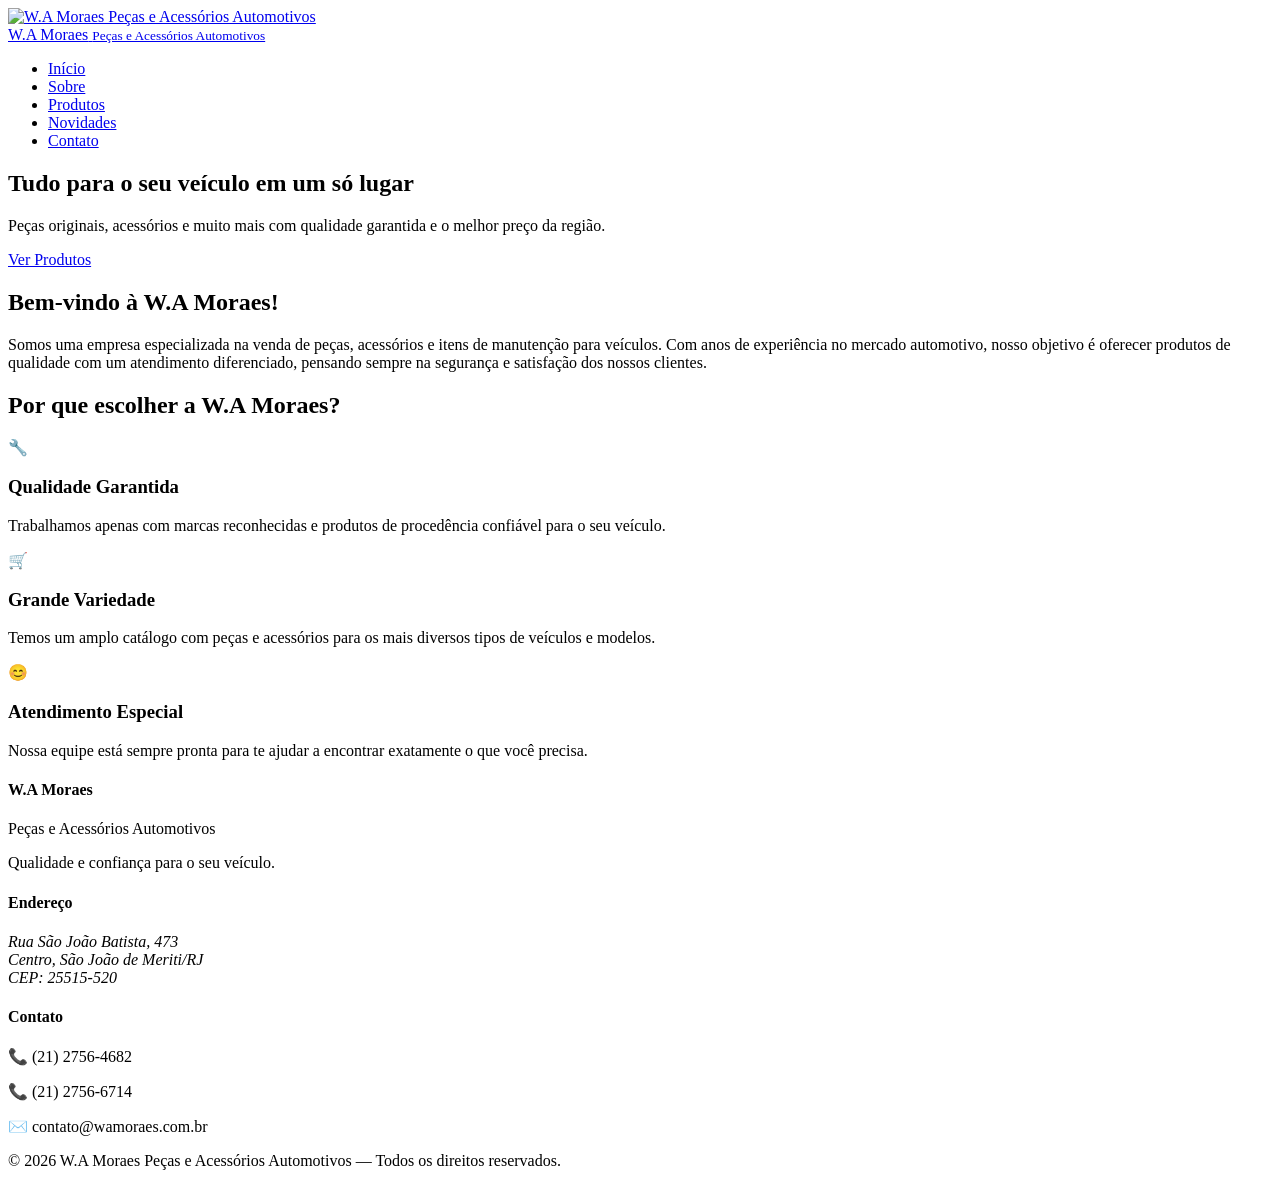
==== index.html @ 0c4d448b "Add files via upload" ====
<!DOCTYPE html>
<html lang="pt-BR">
<head>
    <meta charset="UTF-8">
    <meta name="viewport" content="width=device-width, initial-scale=1.0">
    <title>W.A Moraes - Peças e Acessórios Automotivos</title>
    <link rel="icon" type="image/x-icon" href="W_AMORAESLOGO.png">
    <link rel="stylesheet" href="ccsssss.css">
</head>
<body>

    <!-- CABEÇALHO -->
    <header>
        <div class="header-topo">
            <a href="index.html" class="logo">
                <img src="Imagens/W_AMORAESLOGO.png" alt="W.A Moraes Peças e Acessórios Automotivos" class="logo-icone">
                <div class="logo-texto">
                    <span>W.A Moraes</span>
                    <small>Peças e Acessórios Automotivos</small>
                </div>
            </a>
        </div>
    </header>

    <!-- MENU DE NAVEGAÇÃO -->
    <nav>
        <ul>
            <li><a href="index.html" class="ativo">Início</a></li>
            <li><a href="sobre.html">Sobre</a></li>
            <li><a href="produtos.php">Produtos</a></li>
            <li><a href="novidades.html">Novidades</a></li>
            <li><a href="contato.html">Contato</a></li>
        </ul>
    </nav>

    <!-- CONTEÚDO PRINCIPAL -->
    <main>

        <!-- BANNER PRINCIPAL -->
        <section class="banner">
            <h1>Tudo para o seu veículo em um só lugar</h1>
            <p>Peças originais, acessórios e muito mais com qualidade garantida e o melhor preço da região.</p>
            <a href="produtos.php" class="btn-amarelo">Ver Produtos</a>
        </section>

        <!-- PEQUENA APRESENTAÇÃO -->
        <section class="apresentacao">
            <h2>Bem-vindo à W.A Moraes!</h2>
            <p>
                Somos uma empresa especializada na venda de peças, acessórios e itens de manutenção para veículos.
                Com anos de experiência no mercado automotivo, nosso objetivo é oferecer produtos de qualidade
                com um atendimento diferenciado, pensando sempre na segurança e satisfação dos nossos clientes.
            </p>
        </section>

        <!-- DESTAQUES -->
        <section>
            <h2 class="titulo-secao">Por que escolher a W.A Moraes?</h2>

            <div class="destaques">

                <div class="card-destaque">
                    <div class="icone-destaque">🔧</div>
                    <h3>Qualidade Garantida</h3>
                    <p>Trabalhamos apenas com marcas reconhecidas e produtos de procedência confiável para o seu veículo.</p>
                </div>

                <div class="card-destaque">
                    <div class="icone-destaque">🛒</div>
                    <h3>Grande Variedade</h3>
                    <p>Temos um amplo catálogo com peças e acessórios para os mais diversos tipos de veículos e modelos.</p>
                </div>

                <div class="card-destaque">
                    <div class="icone-destaque">😊</div>
                    <h3>Atendimento Especial</h3>
                    <p>Nossa equipe está sempre pronta para te ajudar a encontrar exatamente o que você precisa.</p>
                </div>

            </div>
        </section>

    </main>

    <!-- RODAPÉ -->
    <footer>
        <div class="footer-conteudo">

            <div class="footer-bloco">
                <h4>W.A Moraes</h4>
                <p>Peças e Acessórios Automotivos</p>
                <p>Qualidade e confiança para o seu veículo.</p>
            </div>

            <div class="footer-bloco">
                <h4>Endereço</h4>
                <address>
                     Rua São João Batista, 473<br>
                    Centro, São João de Meriti/RJ<br>
                    CEP: 25515-520
                </address>
            </div>

            <div class="footer-bloco">
                <h4>Contato</h4>
                <p>📞 (21) 2756-4682 </p>
                <p>📞 (21) 2756-6714 </p>
                <p>✉️ contato@wamoraes.com.br</p>
            </div>

        </div>

        <p class="footer-copy">© 2026 W.A Moraes Peças e Acessórios Automotivos — Todos os direitos reservados.</p>
    </footer>

</body>
</html>
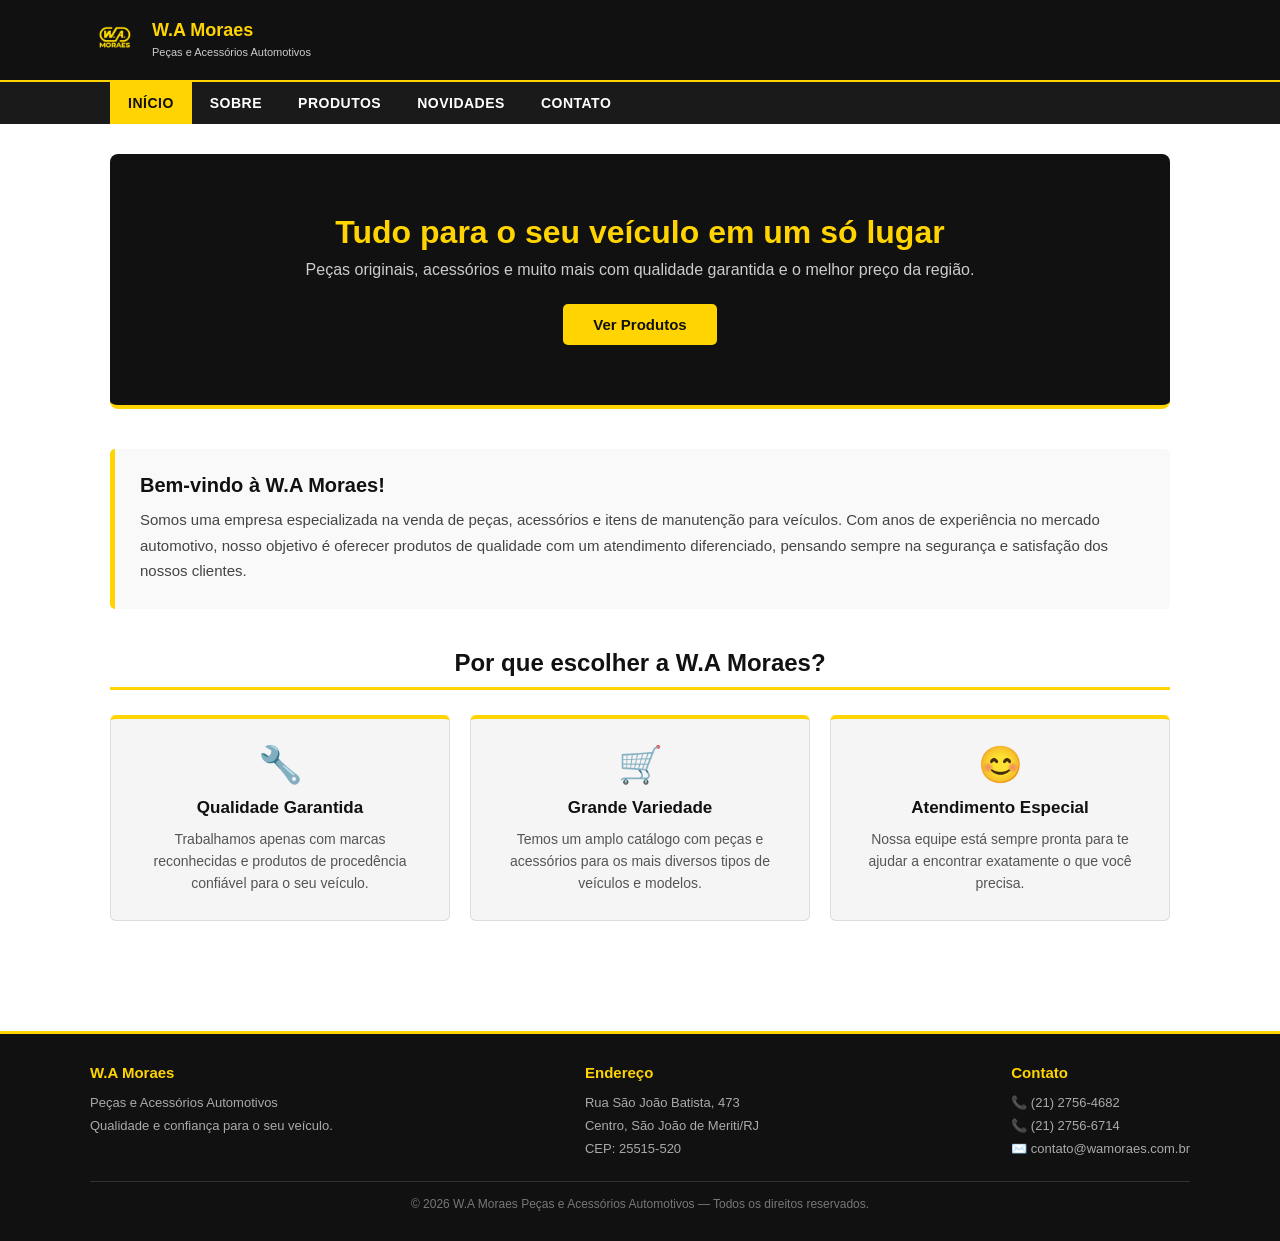
==== commit daeb08f4: "Add files via upload" ====
--- a/index.html
+++ b/index.html
@@ -4,7 +4,7 @@
     <meta charset="UTF-8">
     <meta name="viewport" content="width=device-width, initial-scale=1.0">
     <title>W.A Moraes - Peças e Acessórios Automotivos</title>
-    <link rel="icon" type="image/x-icon" href="W_AMORAESLOGO.png">
+    <link rel="icon" type="image/x-icon" href="Imagens/W_AMORAESLOGO.png">
     <link rel="stylesheet" href="ccsssss.css">
 </head>
 <body>
@@ -27,7 +27,7 @@
         <ul>
             <li><a href="index.html" class="ativo">Início</a></li>
             <li><a href="sobre.html">Sobre</a></li>
-            <li><a href="produtos.php">Produtos</a></li>
+            <li><a href="produtos.html">Produtos</a></li>
             <li><a href="novidades.html">Novidades</a></li>
             <li><a href="contato.html">Contato</a></li>
         </ul>
@@ -40,7 +40,7 @@
         <section class="banner">
             <h1>Tudo para o seu veículo em um só lugar</h1>
             <p>Peças originais, acessórios e muito mais com qualidade garantida e o melhor preço da região.</p>
-            <a href="produtos.php" class="btn-amarelo">Ver Produtos</a>
+            <a href="produtos.html" class="btn-amarelo">Ver Produtos</a>
         </section>
 
         <!-- PEQUENA APRESENTAÇÃO -->
--- a/ccsssss.css
+++ b/ccsssss.css
@@ -0,0 +1,681 @@
+/* ============================================
+   W.A Moraes Peças e Acessórios Automotivos
+   Arquivo: css/style.css
+   Aluno: 1º Trimestre - Desenvolvimento Front-End
+   ============================================ */
+
+/* Reset básico */
+* {
+    margin: 0;
+    padding: 0;
+    box-sizing: border-box;
+}
+
+body {
+    font-family: Arial, sans-serif;
+    background-color: #ffffff;
+    color: #111111;
+}
+
+/* ============================================
+   HEADER E NAVEGAÇÃO
+   ============================================ */
+
+header {
+    background-color: #111111;
+    padding: 15px 20px;
+}
+
+.header-topo {
+    display: flex;
+    align-items: center;
+    justify-content: space-between;
+    max-width: 1100px;
+    margin: 0 auto;
+    flex-wrap: wrap;
+    gap: 10px;
+}
+
+.logo {
+    display: flex;
+    align-items: center;
+    gap: 12px;
+    text-decoration: none;
+}
+
+.logo-icone {
+  width: 50px;
+    height: 50px;
+    object-fit: contain;
+    display: block;
+}
+
+.logo-texto span {
+    display: block;
+    color: #FFD400;
+    font-size: 18px;
+    font-weight: bold;
+    line-height: 1.2;
+}
+
+.logo-texto small {
+    color: #cccccc;
+    font-size: 11px;
+}
+
+nav {
+    background-color: #1a1a1a;
+    border-top: 2px solid #FFD400;
+}
+
+nav ul {
+    display: flex;
+    list-style: none;
+    max-width: 1100px;
+    margin: 0 auto;
+    padding: 0 20px;
+    flex-wrap: wrap;
+}
+
+nav ul li a {
+    display: block;
+    color: #ffffff;
+    text-decoration: none;
+    padding: 13px 18px;
+    font-size: 14px;
+    font-weight: bold;
+    text-transform: uppercase;
+    letter-spacing: 0.5px;
+}
+
+nav ul li a:hover {
+    background-color: #FFD400;
+    color: #111111;
+}
+
+nav ul li a.ativo {
+    background-color: #FFD400;
+    color: #111111;
+}
+
+/* ============================================
+   MAIN / CONTEÚDO PRINCIPAL
+   ============================================ */
+
+main {
+    max-width: 1100px;
+    margin: 0 auto;
+    padding: 30px 20px;
+}
+
+/* ============================================
+   BANNER (index.html)
+   ============================================ */
+
+.banner {
+    background-color: #111111;
+    color: #ffffff;
+    padding: 60px 40px;
+    text-align: center;
+    border-radius: 8px;
+    margin-bottom: 40px;
+    border-bottom: 4px solid #FFD400;
+}
+
+.banner h1 {
+    font-size: 32px;
+    color: #FFD400;
+    margin-bottom: 10px;
+}
+
+.banner p {
+    font-size: 16px;
+    color: #cccccc;
+    margin-bottom: 25px;
+}
+
+.btn-amarelo {
+    display: inline-block;
+    background-color: #FFD400;
+    color: #111111;
+    padding: 12px 30px;
+    border-radius: 5px;
+    text-decoration: none;
+    font-weight: bold;
+    font-size: 15px;
+}
+
+.btn-amarelo:hover {
+    background-color: #e6bf00;
+}
+
+/* ============================================
+   SEÇÃO DE DESTAQUES (index.html)
+   ============================================ */
+
+.titulo-secao {
+    text-align: center;
+    font-size: 24px;
+    margin-bottom: 25px;
+    color: #111111;
+    border-bottom: 3px solid #FFD400;
+    padding-bottom: 10px;
+}
+
+.destaques {
+    display: flex;
+    gap: 20px;
+    flex-wrap: wrap;
+    margin-bottom: 40px;
+}
+
+.card-destaque {
+    flex: 1;
+    min-width: 220px;
+    background-color: #f5f5f5;
+    border: 1px solid #dddddd;
+    border-top: 4px solid #FFD400;
+    border-radius: 6px;
+    padding: 25px 20px;
+    text-align: center;
+}
+
+.card-destaque h3 {
+    font-size: 17px;
+    margin-bottom: 10px;
+    color: #111111;
+}
+
+.card-destaque p {
+    font-size: 14px;
+    color: #555555;
+    line-height: 1.6;
+}
+
+.icone-destaque {
+    font-size: 36px;
+    margin-bottom: 12px;
+}
+
+/* Apresentação */
+.apresentacao {
+    background-color: #f9f9f9;
+    border-left: 5px solid #FFD400;
+    padding: 25px;
+    border-radius: 5px;
+    margin-bottom: 40px;
+}
+
+.apresentacao h2 {
+    font-size: 20px;
+    margin-bottom: 10px;
+}
+
+.apresentacao p {
+    font-size: 15px;
+    color: #444444;
+    line-height: 1.7;
+}
+
+/* ============================================
+   PÁGINA SOBRE
+   ============================================ */
+
+.sobre-intro {
+    display: flex;
+    gap: 30px;
+    flex-wrap: wrap;
+    margin-bottom: 35px;
+}
+
+.sobre-texto {
+    flex: 1;
+    min-width: 250px;
+}
+
+.sobre-texto h2 {
+    font-size: 22px;
+    margin-bottom: 12px;
+    color: #111111;
+}
+
+.sobre-texto p {
+    font-size: 15px;
+    color: #444444;
+    line-height: 1.7;
+    margin-bottom: 10px;
+}
+
+.missao-visao {
+    display: flex;
+    gap: 20px;
+    flex-wrap: wrap;
+    margin-bottom: 35px;
+}
+
+.card-mv {
+    flex: 1;
+    min-width: 220px;
+    background-color: #111111;
+    color: #ffffff;
+    padding: 25px;
+    border-radius: 6px;
+    border-top: 4px solid #FFD400;
+}
+
+.card-mv h3 {
+    font-size: 17px;
+    color: #FFD400;
+    margin-bottom: 10px;
+}
+
+.card-mv p {
+    font-size: 14px;
+    line-height: 1.6;
+    color: #cccccc;
+}
+
+.valores-lista {
+    list-style: none;
+    display: flex;
+    flex-wrap: wrap;
+    gap: 10px;
+    padding: 0;
+    margin-bottom: 30px;
+}
+
+.valores-lista li {
+    background-color: #FFD400;
+    color: #111111;
+    padding: 8px 16px;
+    border-radius: 20px;
+    font-size: 14px;
+    font-weight: bold;
+}
+
+.diferenciais {
+    background-color: #f5f5f5;
+    padding: 25px;
+    border-radius: 6px;
+}
+
+.diferenciais h2 {
+    font-size: 20px;
+    margin-bottom: 15px;
+}
+
+.diferenciais ul {
+    list-style: none;
+    padding: 0;
+}
+
+.diferenciais ul li {
+    padding: 8px 0;
+    border-bottom: 1px solid #dddddd;
+    font-size: 14px;
+    color: #444444;
+}
+
+.diferenciais ul li:last-child {
+    border-bottom: none;
+}
+
+.diferenciais ul li::before {
+    content: "✔ ";
+    color: #FFD400;
+    font-weight: bold;
+}
+
+/* ============================================
+   PÁGINA PRODUTOS (PHP)
+   ============================================ */
+
+.produtos-grid {
+    display: flex;
+    flex-wrap: wrap;
+    gap: 20px;
+}
+
+.card-produto {
+    flex: 1;
+    min-width: 250px;
+    max-width: 340px;
+    border: 1px solid #dddddd;
+    border-radius: 8px;
+    overflow: hidden;
+    background-color: #ffffff;
+    box-shadow: 0 2px 5px rgba(0,0,0,0.08);
+}
+
+.card-produto img {
+    width: 100%;
+    height: 180px;
+    object-fit: cover;
+    background-color: #eeeeee;
+    display: block;
+}
+
+.card-produto-img-placeholder {
+    display: flex;
+    justify-content: center;
+    align-items: center;
+    height: 120px;
+    overflow: hidden;
+}
+
+.produto-img {
+    max-width: 90%;
+    max-height: 90%;
+    object-fit: contain;
+}
+
+.card-produto-info {
+    padding: 18px;
+}
+
+.card-produto-info h3 {
+    font-size: 16px;
+    margin-bottom: 8px;
+    color: #111111;
+}
+
+.card-produto-info p {
+    font-size: 13px;
+    color: #666666;
+    line-height: 1.5;
+    margin-bottom: 12px;
+}
+
+.preco-produto {
+    font-size: 20px;
+    font-weight: bold;
+    color: #111111;
+    border-top: 2px solid #FFD400;
+    padding-top: 10px;
+}
+
+/* ============================================
+   PÁGINA NOVIDADES
+   ============================================ */
+
+.novidades-grid {
+    display: flex;
+    flex-wrap: wrap;
+    gap: 25px;
+}
+
+.card-novidade {
+    flex: 1;
+    min-width: 260px;
+    border: 1px solid #dddddd;
+    border-radius: 8px;
+    overflow: hidden;
+    background-color: #ffffff;
+}
+
+.card-novidade-img-placeholder {
+    width: 100%;
+    height: 160px;
+    background-color: #111111;
+    display: flex;
+    align-items: center;
+    justify-content: center;
+    font-size: 44px;
+}
+
+.card-novidade-info {
+    padding: 18px;
+}
+
+.tag-novidade {
+    display: inline-block;
+    background-color: #FFD400;
+    color: #111111;
+    font-size: 11px;
+    font-weight: bold;
+    padding: 3px 10px;
+    border-radius: 3px;
+    text-transform: uppercase;
+    margin-bottom: 8px;
+}
+
+.card-novidade-info h3 {
+    font-size: 16px;
+    margin-bottom: 8px;
+    color: #111111;
+}
+
+.card-novidade-info p {
+    font-size: 13px;
+    color: #555555;
+    line-height: 1.6;
+}
+
+.data-novidade {
+    font-size: 12px;
+    color: #999999;
+    margin-top: 10px;
+}
+
+/* ============================================
+   PÁGINA CONTATO
+   ============================================ */
+
+.contato-wrapper {
+    display: flex;
+    gap: 40px;
+    flex-wrap: wrap;
+}
+
+.formulario-contato {
+    flex: 2;
+    min-width: 280px;
+}
+
+.formulario-contato h2 {
+    font-size: 20px;
+    margin-bottom: 20px;
+}
+
+.grupo-campo {
+    margin-bottom: 15px;
+}
+
+.grupo-campo label {
+    display: block;
+    font-size: 14px;
+    font-weight: bold;
+    margin-bottom: 5px;
+    color: #333333;
+}
+
+.grupo-campo input,
+.grupo-campo textarea {
+    width: 100%;
+    padding: 10px 12px;
+    border: 1px solid #cccccc;
+    border-radius: 5px;
+    font-size: 14px;
+    font-family: Arial, sans-serif;
+    color: #111111;
+}
+
+.grupo-campo input:focus,
+.grupo-campo textarea:focus {
+    outline: none;
+    border-color: #FFD400;
+}
+
+.grupo-campo textarea {
+    height: 130px;
+    resize: vertical;
+}
+
+.btn-enviar {
+    background-color: #111111;
+    color: #FFD400;
+    border: none;
+    padding: 12px 30px;
+    font-size: 15px;
+    font-weight: bold;
+    border-radius: 5px;
+    cursor: pointer;
+}
+
+.btn-enviar:hover {
+    background-color: #FFD400;
+    color: #111111;
+}
+
+.info-contato {
+    flex: 1;
+    min-width: 220px;
+}
+
+.info-contato h2 {
+    font-size: 20px;
+    margin-bottom: 20px;
+}
+
+.info-contato p {
+    font-size: 14px;
+    color: #444444;
+    margin-bottom: 10px;
+    line-height: 1.6;
+}
+
+.info-contato strong {
+    color: #111111;
+}
+
+.redes-sociais {
+    margin-top: 25px;
+}
+
+.redes-sociais h3 {
+    font-size: 16px;
+    margin-bottom: 12px;
+}
+
+.link-social {
+    display: block;
+    background-color: #f5f5f5;
+    border: 1px solid #dddddd;
+    color: #111111;
+    text-decoration: none;
+    padding: 10px 14px;
+    border-radius: 5px;
+    margin-bottom: 8px;
+    font-size: 14px;
+    font-weight: bold;
+}
+
+.link-social:hover {
+    background-color: #FFD400;
+    border-color: #FFD400;
+}
+
+/* ============================================
+   FOOTER
+   ============================================ */
+
+footer {
+    background-color: #111111;
+    color: #cccccc;
+    padding: 30px 20px;
+    margin-top: 40px;
+    border-top: 3px solid #FFD400;
+}
+
+.footer-conteudo {
+    max-width: 1100px;
+    margin: 0 auto;
+    display: flex;
+    gap: 30px;
+    flex-wrap: wrap;
+    justify-content: space-between;
+}
+
+.footer-bloco h4 {
+    color: #FFD400;
+    font-size: 15px;
+    margin-bottom: 10px;
+}
+
+.footer-bloco p,
+.footer-bloco address {
+    font-size: 13px;
+    line-height: 1.8;
+    font-style: normal;
+    color: #aaaaaa;
+}
+
+.footer-copy {
+    text-align: center;
+    margin-top: 20px;
+    padding-top: 15px;
+    border-top: 1px solid #333333;
+    font-size: 12px;
+    color: #777777;
+    max-width: 1100px;
+    margin-left: auto;
+    margin-right: auto;
+}
+
+/* ============================================
+   RESPONSIVIDADE - MEDIA QUERY
+   ============================================ */
+
+@media (max-width: 700px) {
+
+    .header-topo {
+        flex-direction: column;
+        align-items: flex-start;
+    }
+
+    nav ul {
+        flex-direction: column;
+    }
+
+    nav ul li a {
+        padding: 10px 15px;
+        border-bottom: 1px solid #333333;
+    }
+
+    .banner {
+        padding: 35px 20px;
+    }
+
+    .banner h1 {
+        font-size: 24px;
+    }
+
+    .destaques {
+        flex-direction: column;
+    }
+
+    .missao-visao {
+        flex-direction: column;
+    }
+
+    .card-produto {
+        min-width: 100%;
+    }
+
+    .card-novidade {
+        min-width: 100%;
+    }
+
+    .contato-wrapper {
+        flex-direction: column;
+    }
+
+    .footer-conteudo {
+        flex-direction: column;
+        gap: 20px;
+    }
+
+    .sobre-intro {
+        flex-direction: column;
+    }
+}
